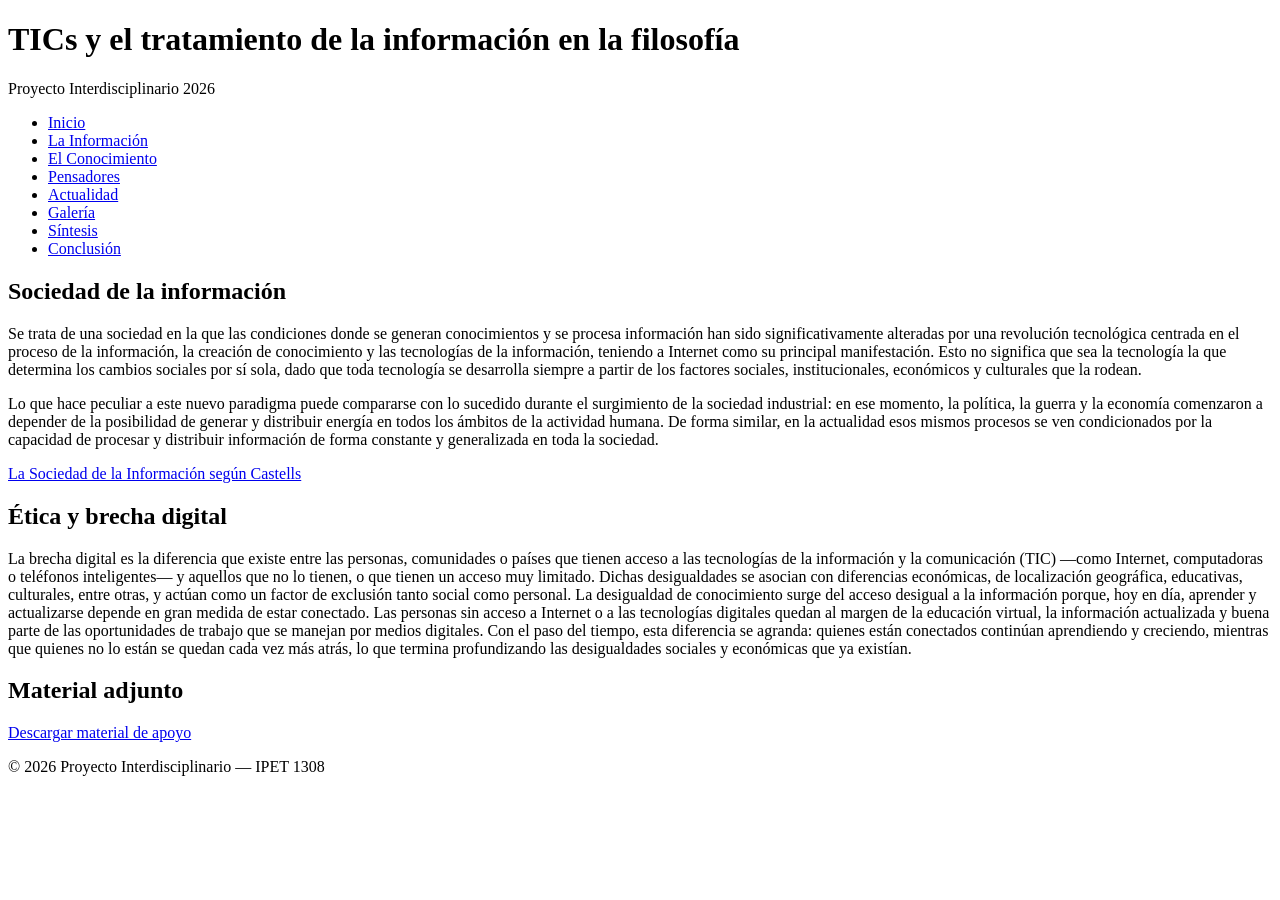
==== actualidad.html @ 1f62581c "Update actualidad.html" ====
<!DOCTYPE html>
<html lang="es">
<head>
    <meta charset="UTF-8">
    <meta name="viewport" content="width=device-width, initial-scale=1.0">
    <title>Actualidad - TICs y Filosofía</title>
    <link rel="stylesheet" href="css/estilos.css">
</head>
<body>

    <header>
        <h1>TICs y el tratamiento de la información en la filosofía</h1>
        <p class="slogan">Proyecto Interdisciplinario 2026</p>
        <nav>
            <ul>
                <li><a href="index.html">Inicio</a></li>
                <li><a href="informacion.html">La Información</a></li>
                <li><a href="filosofia.html">El Conocimiento</a></li>
                <li><a href="pensadores.html">Pensadores</a></li>
                <li><a href="actualidad.html">Actualidad</a></li>
                <li><a href="galeria.html">Galería</a></li>
                <li><a href="sintesis.html">Síntesis</a></li>
                <li><a href="conclusion.html">Conclusión</a></li>
            </ul>
        </nav>
    </header>

    <main>
        <section id="sociedad-informacion">
            <h2>Sociedad de la información</h2>
            <!-- TAREA: Investigá el concepto de Manuel Castells y explicalo con tus palabras (al menos 2 párrafos) -->
            <p>Se trata de una sociedad en la que las condiciones donde se generan conocimientos y se procesa información han sido significativamente alteradas por una revolución tecnológica centrada en el proceso de la información, la creación de conocimiento y las tecnologías de la información, teniendo a Internet como su principal manifestación. Esto no significa que sea la tecnología la que determina los cambios sociales por sí sola, dado que toda tecnología se desarrolla siempre a partir de los factores sociales, institucionales, económicos y culturales que la rodean.</p>
            <p>Lo que hace peculiar a este nuevo paradigma puede compararse con lo sucedido durante el surgimiento de la sociedad industrial: en ese momento, la política, la guerra y la economía comenzaron a depender de la posibilidad de generar y distribuir energía en todos los ámbitos de la actividad humana. De forma similar, en la actualidad esos mismos procesos se ven condicionados por la capacidad de procesar y distribuir información de forma constante y generalizada en toda la sociedad.</p>
            <!-- TAREA: Citá la fuente consultada -->
            <p><a href="https://es.scribd.com/doc/8004930/Castells-entendiendo-nuestro-mundo" target="_blank">La Sociedad de la Información según Castells</a></p> 
        <section id="brecha-digital">
            <h2>Ética y brecha digital</h2>
            <!-- TAREA: Explicá qué es la brecha digital y por qué genera desigualdad de acceso al conocimiento -->
            <p>La brecha digital es la diferencia que existe entre las personas, comunidades o países que tienen acceso a las tecnologías de la información y la comunicación (TIC) —como Internet, computadoras o teléfonos inteligentes— y aquellos que no lo tienen, o que tienen un acceso muy limitado. Dichas desigualdades   se asocian con diferencias económicas, de localización geográfica, educativas, culturales, entre otras, y actúan como un factor de exclusión tanto social como personal. 
                La desigualdad de conocimiento surge del acceso desigual a la información porque, hoy en día, aprender y actualizarse depende en gran medida de estar conectado. Las personas sin acceso a Internet o a las tecnologías digitales quedan al margen de la educación virtual, la información actualizada y buena parte de las oportunidades de trabajo que se manejan por medios digitales. Con el paso del tiempo, esta diferencia se agranda: quienes están conectados continúan aprendiendo y creciendo, mientras que quienes no lo están se quedan cada vez más atrás, lo que termina profundizando las desigualdades sociales y económicas que ya existían.</p>
        </section>

        <section id="material-adjunto">
            <h2>Material adjunto</h2>
            <!-- TAREA: Subí un PDF o material de apoyo a la carpeta /docs y enlazalo aquí -->
            <a href="docs/material.pdf" download>Descargar material de apoyo</a>
        </section>
    </main>

    <footer>
        <p>© 2026 Proyecto Interdisciplinario — IPET 1308</p>
    </footer>

    <script src="js/script.js"></script>
</body>
</html>
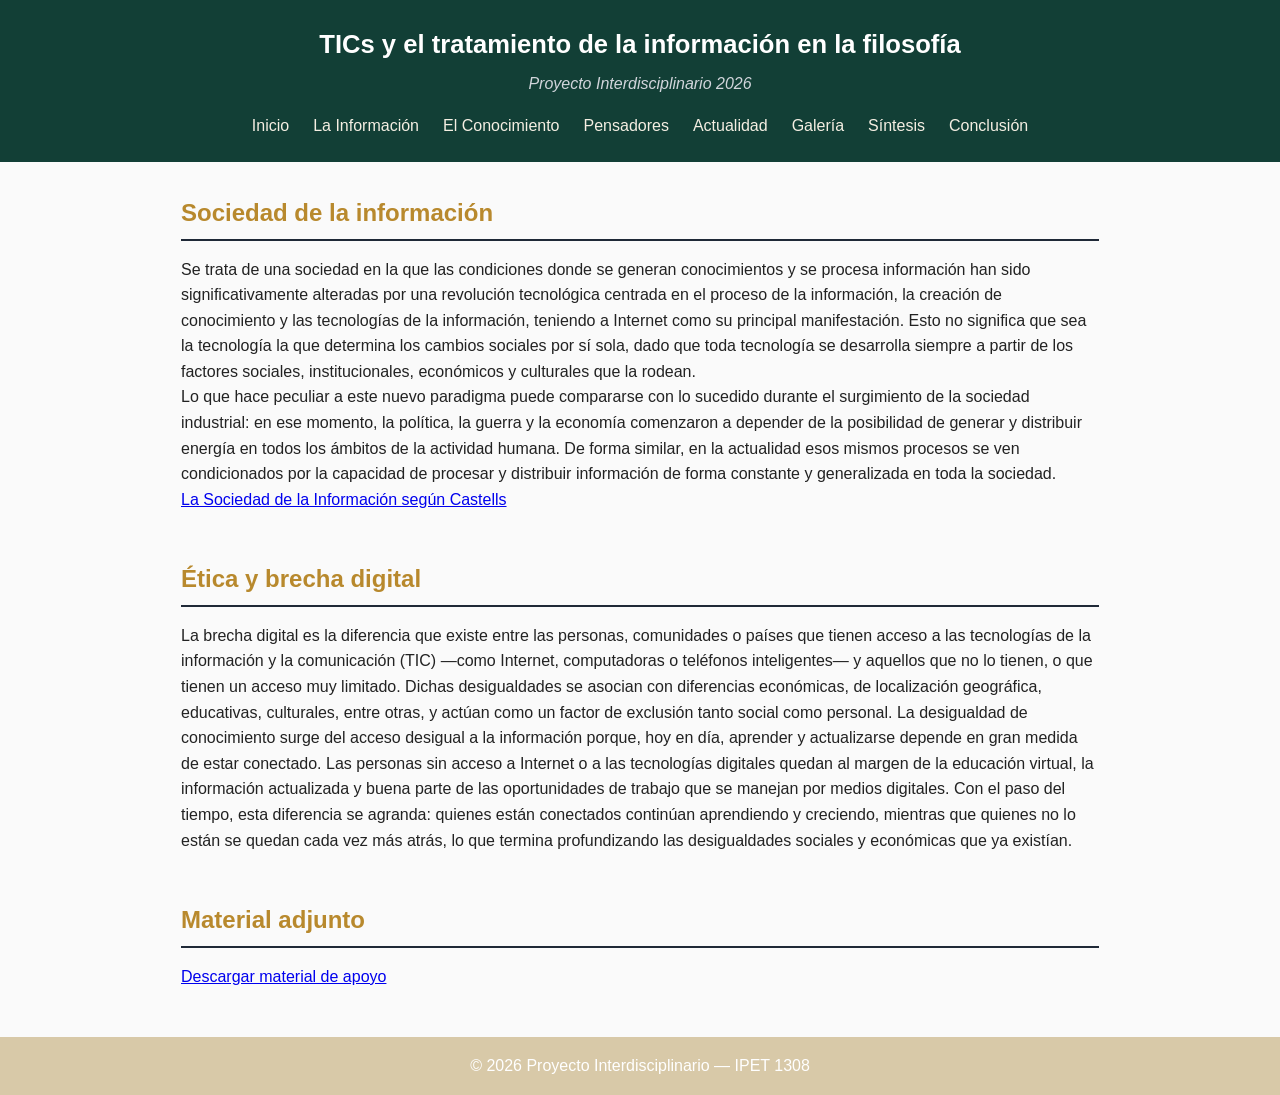
==== commit 7fdfc7d9: "Update actualidad.html" ====
--- a/actualidad.html
+++ b/actualidad.html
@@ -33,7 +33,8 @@
             <p>Lo que hace peculiar a este nuevo paradigma puede compararse con lo sucedido durante el surgimiento de la sociedad industrial: en ese momento, la política, la guerra y la economía comenzaron a depender de la posibilidad de generar y distribuir energía en todos los ámbitos de la actividad humana. De forma similar, en la actualidad esos mismos procesos se ven condicionados por la capacidad de procesar y distribuir información de forma constante y generalizada en toda la sociedad.</p>
             <!-- TAREA: Citá la fuente consultada -->
             <p><a href="https://es.scribd.com/doc/8004930/Castells-entendiendo-nuestro-mundo" target="_blank">La Sociedad de la Información según Castells</a></p> 
-        <section id="brecha-digital">
+        </section>
+         <section id="brecha-digital">
             <h2>Ética y brecha digital</h2>
             <!-- TAREA: Explicá qué es la brecha digital y por qué genera desigualdad de acceso al conocimiento -->
             <p>La brecha digital es la diferencia que existe entre las personas, comunidades o países que tienen acceso a las tecnologías de la información y la comunicación (TIC) —como Internet, computadoras o teléfonos inteligentes— y aquellos que no lo tienen, o que tienen un acceso muy limitado. Dichas desigualdades   se asocian con diferencias económicas, de localización geográfica, educativas, culturales, entre otras, y actúan como un factor de exclusión tanto social como personal. 
--- a/css/estilos.css
+++ b/css/estilos.css
@@ -0,0 +1,232 @@
+/* RESET BÁSICO */
+* {
+    margin: 0;
+    padding: 0;
+    box-sizing: border-box;
+}
+
+body {
+    font-family: 'Segoe UI', Arial, sans-serif;
+    line-height: 1.6;
+    color: #222;
+    background-color: #fafafa;
+}
+
+/* ENCABEZADO */
+header {
+    background-color: #123F36;
+    color: white;
+    padding: 1.5rem 2rem;
+    text-align: center;
+}
+
+header h1 {
+    font-size: 1.6em;
+}
+
+.slogan {
+    margin-top: 6px;
+    font-style: italic;
+    color: #d1d5db;
+}
+
+nav ul {
+    list-style: none;
+    display: flex;
+    justify-content: center;
+    gap: 1.5rem;
+    margin-top: 1rem;
+    flex-wrap: wrap;
+}
+
+nav a {
+    color: #F5EFE3;
+    text-decoration: none;
+    font-weight: 500;
+    transition: color 0.2s ease, letter-spacing 0.2s ease;
+}
+
+nav a:hover,
+nav a.activo {
+    color: #4F5B2A;
+    letter-spacing: 1px;
+}
+
+/* CONTENIDO PRINCIPAL */
+main {
+    max-width: 950px;
+    margin: 2rem auto;
+    padding: 0 1rem;
+}
+
+section {
+    margin-bottom: 3rem;
+}
+
+section h2 {
+    color: #B8892D;
+    border-bottom: 2px solid #1f2937;
+    padding-bottom: 6px;
+    margin-bottom: 16px;
+}
+
+/* TARJETAS */
+.grid-tarjetas {
+    display: grid;
+    grid-template-columns: repeat(auto-fit, minmax(230px, 1fr));
+    gap: 1.5rem;
+    margin-top: 1rem;
+}
+
+.tarjeta {
+    background: white;
+    border-radius: 10px;
+    box-shadow: 0 2px 8px rgba(0,0,0,0.1);
+    padding: 1.5rem;
+    transition: transform 0.3s ease, box-shadow 0.3s ease;
+}
+
+.tarjeta:hover {
+    transform: translateY(-6px);
+    box-shadow: 0 8px 20px rgba(0,0,0,0.15);
+}
+
+.tarjeta img {
+    width: 100%;
+    border-radius: 8px;
+    margin-bottom: 10px;
+}
+
+/* ACORDEÓN */
+.acordeon {
+    width: 100%;
+    text-align: left;
+    background-color: #123F36;
+    color: white;
+    border: none;
+    padding: 14px 18px;
+    font-size: 1em;
+    cursor: pointer;
+    border-radius: 6px;
+    margin-top: 10px;
+}
+
+.acordeon:hover {
+    background-color: #374151;
+}
+
+.panel {
+    display: none;
+    background-color: white;
+    padding: 16px 18px;
+    border-left: 3px solid #123F36;
+    margin-bottom: 4px;
+}
+
+/* CARRUSEL */
+.carrusel {
+    width: 100%;
+    overflow: hidden;
+    max-height: 350px;
+}
+
+.carrusel-contenido {
+    display: flex;
+    animation: desplazar 9s infinite;
+}
+
+.carrusel-contenido img {
+    min-width: 100%;
+    max-height: 350px;
+    object-fit: cover;
+}
+
+@keyframes desplazar {
+    0%   { transform: translateX(0%); }
+    33%  { transform: translateX(-100%); }
+    66%  { transform: translateX(-200%); }
+    100% { transform: translateX(0%); }
+}
+
+/* GALERÍA DE IMÁGENES */
+.galeria-grid {
+    display: grid;
+    grid-template-columns: repeat(3, 1fr);
+    gap: 12px;
+    margin-top: 16px;
+}
+
+.galeria-grid img {
+    width: 100%;
+    height: 200px;
+    object-fit: cover;
+    border-radius: 8px;
+    transition: transform 0.3s ease, opacity 0.3s ease;
+}
+
+.galeria-grid img:hover {
+    transform: scale(1.05);
+    opacity: 0.9;
+}
+
+/* GALERÍA DE VIDEOS */
+.video-grid {
+    display: grid;
+    grid-template-columns: repeat(auto-fit, minmax(300px, 1fr));
+    gap: 1.5rem;
+    margin-top: 16px;
+}
+
+.video-item iframe {
+    border: none;
+    border-radius: 8px;
+    display: block;
+}
+
+.video-item p {
+    margin-top: 8px;
+    font-style: italic;
+    color: #555;
+}
+
+/* TABLAS */
+table {
+    width: 100%;
+    border-collapse: collapse;
+    margin-top: 16px;
+}
+
+table th {
+    background-color: #1f2937;
+    color: white;
+    padding: 10px 14px;
+    text-align: left;
+}
+
+table td {
+    padding: 10px 14px;
+    border-bottom: 1px solid #ddd;
+}
+
+table tr:nth-child(even) {
+    background-color: #f1f1f1;
+}
+
+/* PIE DE PÁGINA */
+footer {
+    text-align: center;
+    padding: 1rem;
+    background-color: #D8C9A8;
+    color: white;
+    margin-top: 3rem;
+}
+
+/* ANIMACIÓN DE ENTRADA DE SECCIONES */
+section {
+    animation: aparecer 0.5s ease-in;
+}
+
+@keyframes aparecer {
+    from { opacity: 0; transform: translateY(20px); }
+    to   { opacity: 1; transform: translateY(0); }
+}
